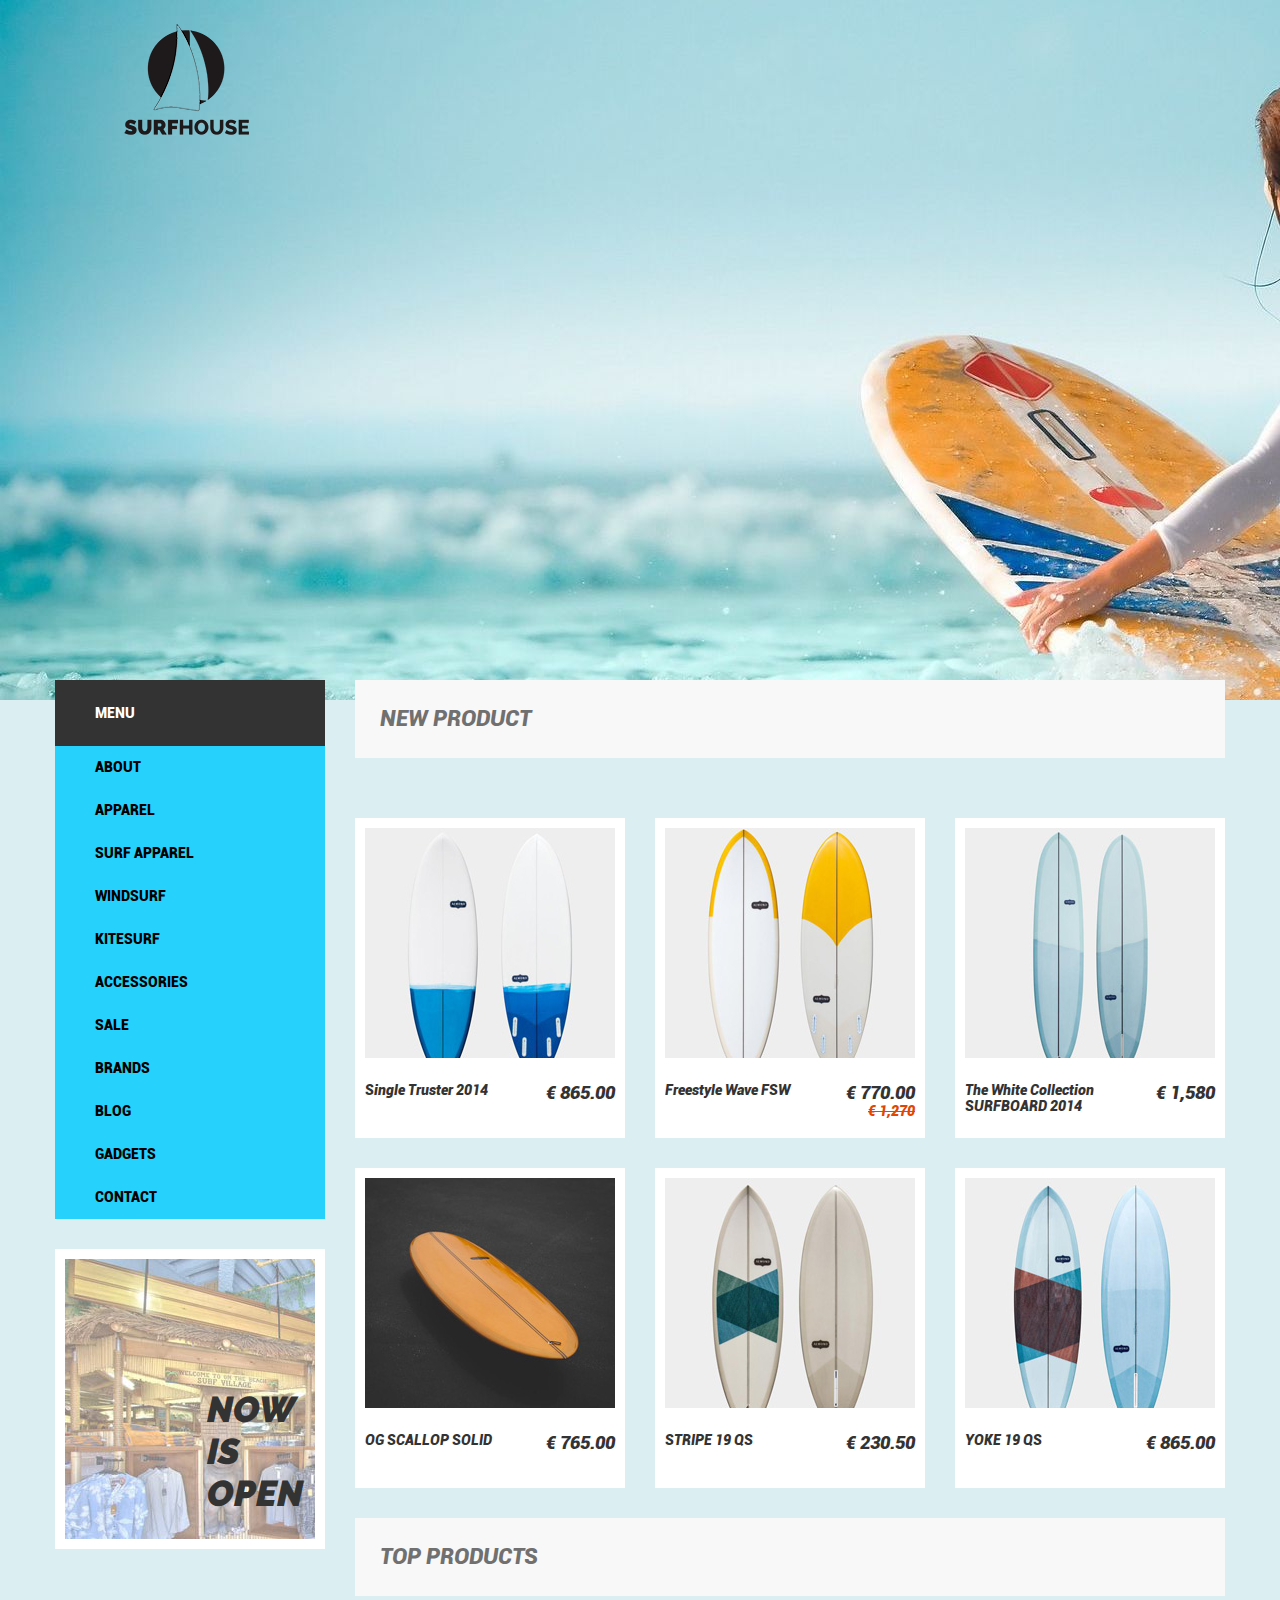
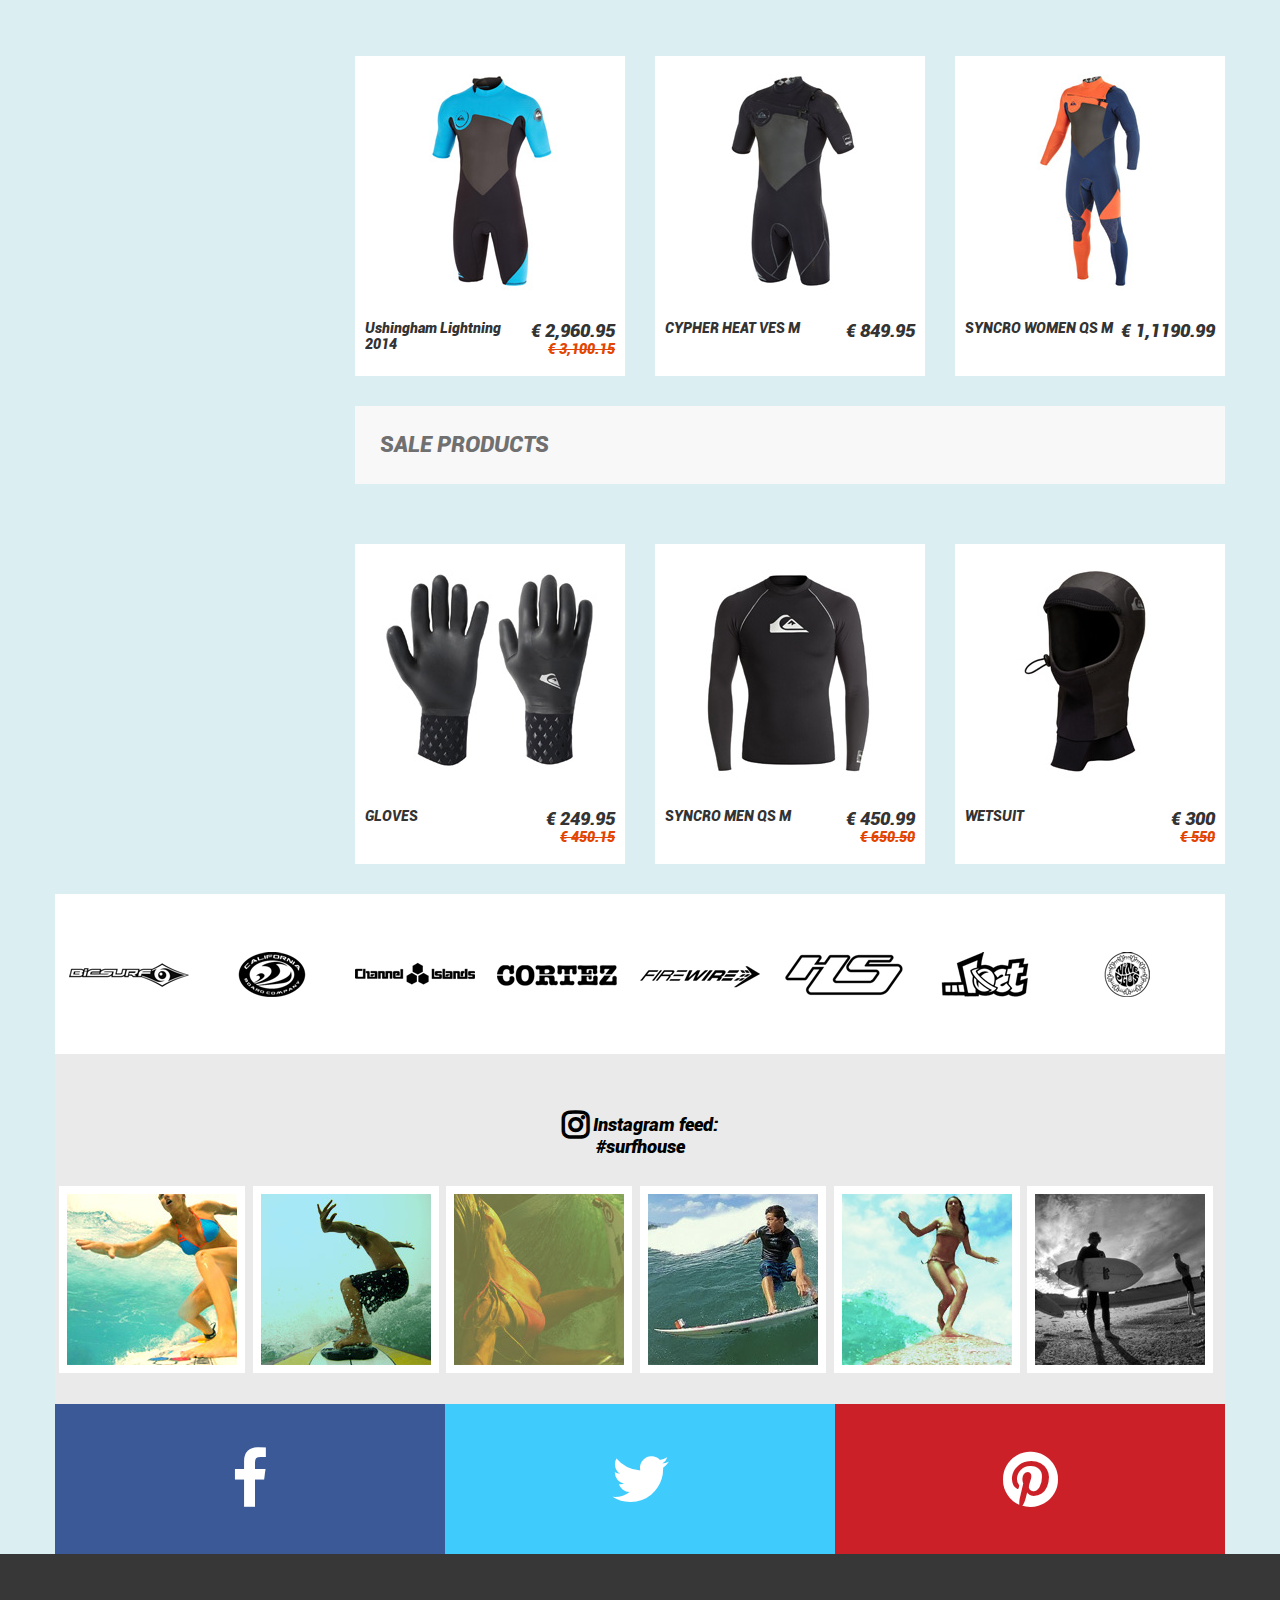
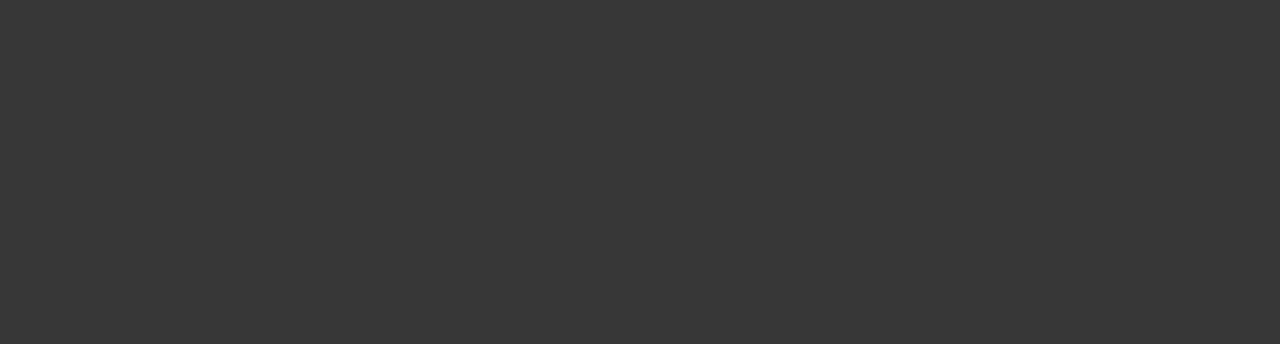
==== shop/index.html @ 4895c392 "В рамках обчения в GeekBrains" ====
<!DOCTYPE html>
<html lang="en">
    <head>
        <meta charset="UTF-8">
        <title>Магазин серфинга</title>
        <link rel="stylesheet" href="packages/font-awesome-4.7.0/css/font-awesome.min.css">
        <link rel="stylesheet" href="style/style.css">
    </head>
    <body>
        <header>
            <div class="headerInside">

            </div>
        </header>
        <div class="container">
            <div class="content">
                <div class="leftContent">
                    <div class="main_menu">
                        <a href="#">Menu</a>
                        <a href="#">About</a>
                        <a href="#">Apparel</a>
                        <a href="#">Surf Apparel</a>
                        <a href="#">Windsurf</a>
                        <a href="#">Kitesurf</a></li>
                        <a href="#">Accessories</a>
                        <a href="#">Sale</a>
                        <a href="#">Brands</a>
                        <a href="#">Blog</a>
                        <a href="#">Gadgets</a>
                        <a href="#">Contact</a>
                    </div>
                    <div class="banner">
                        <div class="bannerInside">
                            <span>Now<br>
                                is<br>
                                open</span>
                        </div>
                    </div>
                </div>
                <div class="rightContent">
                    <div class="productHeader">New product</div>
                    <div class="contentProduct">
                    <div class="productUnit">
                        <div class="productUnitImg">
                             <img src="./images/products/surf1.jpg">
                        </div>
                        <div class="productShortDescripton">
                            Single Truster 2014
                        </div>
                        <div class="productPrice">
                            <div class="newPrice">&euro; 865.00</div>
                        </div>
                    </div>
                    <div class="productUnit">
                        <div class="productUnitImg">
                            <img src="./images/products/surf2.jpg">
                        </div>
                        <div class="productShortDescripton">
                            Freestyle Wave FSW
                        </div>
                        <div class="productPrice">
                            <div class="newPrice">&euro; 770.00</div>
                            <div class="oldPrice">&euro; 1,270</div>
                        </div>
                    </div>
                    <div class="productUnit">
                        <div class="productUnitImg">
                            <img src="./images/products/surf3.jpg">
                        </div>
                        <div class="productShortDescripton">
                            The White Collection SURFBOARD 2014
                        </div>
                        <div class="productPrice">
                            <div class="newPrice">&euro; 1,580</div>
                        </div>
                    </div>
                    <div class="productUnit">
                        <div class="productUnitImg">
                            <img src="./images/products/surf4.jpg">
                        </div>
                        <div class="productShortDescripton">
                            OG SCALLOP SOLID
                        </div>
                        <div class="productPrice">
                            <div class="newPrice">&euro; 765.00</div>
                        </div>
                    </div>
                    <div class="productUnit">
                        <div class="productUnitImg">
                            <img src="./images/products/surf5.jpg">
                        </div>
                        <div class="productShortDescripton">
                            STRIPE 19 QS
                        </div>
                        <div class="productPrice">
                            <div class="newPrice">&euro; 230.50</div>
                        </div>
                    </div>
                    <div class="productUnit">
                        <div class="productUnitImg">
                            <img src="./images/products/surf6.jpg">
                        </div>
                        <div class="productShortDescripton">
                            YOKE 19 QS
                        </div>
                        <div class="productPrice">
                            <div class="newPrice">&euro; 865.00</div>
                        </div>
                    </div>
                    </div>
                    <div class="productHeader">Top products</div>
                    <div class="contentProduct">
                    <div class="productUnit">
                        <div class="productUnitImg">
                            <img src="./images/products/springsuit1.jpg">
                        </div>
                        <div class="productShortDescripton">
                            Ushingham Lightning 2014
                        </div>
                        <div class="productPrice">
                            <div class="newPrice">&euro; 2,960.95</div>
                            <div class="oldPrice">&euro; 3,100.15</div>
                        </div>
                    </div>
                    <div class="productUnit">
                        <div class="productUnitImg">
                            <img src="./images/products/springsuit2.jpg">
                        </div>
                        <div class="productShortDescripton">
                            CYPHER HEAT VES M
                        </div>
                        <div class="productPrice">
                            <div class="newPrice">&euro; 849.95</div>
                        </div>
                    </div>
                    <div class="productUnit">
                        <div class="productUnitImg">
                            <img src="./images/products/springsuit3.jpg">
                        </div>
                        <div class="productShortDescripton">
                            SYNCRO WOMEN QS M
                        </div>
                        <div class="productPrice">
                            <div class="newPrice">&euro; 1,1190.99</div>
                        </div>
                    </div>
                    </div>

                    <div class="productHeader">Sale products</div>
                    <div class="contentProduct">
                    <div class="productUnit">
                        <div class="productUnitImg">
                            <img src="./images/products/gloves.jpg">
                        </div>
                        <div class="productShortDescripton">
                            GLOVES
                        </div>
                        <div class="productPrice">
                            <div class="newPrice">&euro; 249.95</div>
                            <div class="oldPrice">&euro; 450.15</div>
                        </div>
                    </div>
                    <div class="productUnit">
                        <div class="productUnitImg">
                            <img src="./images/products/rashguard.jpg">
                        </div>
                        <div class="productShortDescripton">
                            SYNCRO MEN QS M
                        </div>
                        <div class="productPrice">
                            <div class="newPrice">&euro; 450.99</div>
                            <div class="oldPrice">&euro; 650.50</div>
                        </div>
                    </div>
                    <div class="productUnit">
                        <div class="productUnitImg">
                            <img src="./images/products/wetsuit.jpg">
                        </div>
                        <div class="productShortDescripton">
                            WETSUIT
                        </div>
                        <div class="productPrice">
                            <div class="newPrice">&euro; 300</div>
                            <div class="oldPrice">&euro; 550</div>
                        </div>
                    </div>
                    </div>
                </div>
            </div>
            <div class="brandsAndSocial">
            <div class="brands">
                <img src="./images/brands/Bic-surf.jpg">
                <img src="./images/brands/CBC.jpg">
                <img src="./images/brands/Channel-Islands.jpg">
                <img src="./images/brands/Cortez.jpg">
                <img src="./images/brands/Firewire.jpg">
                <img src="./images/brands/Haydenshapes.jpg">
                <img src="./images/brands/Lost.jpg">
                <img src="./images/brands/Nine-Plus.jpg">
            </div>
            <div class="istagramFeed">
                <div class="instagramFeedHeader">
                    <i class="fa fa-instagram"></i>
                    <span>Instagram feed:</span> #surfhouse
                </div>
                <div class="instagramFeedImages">
                    <img src="images/instagramFeed/1.jpg" alt="">
                    <img src="images/instagramFeed/2.jpg" alt="">
                    <img src="images/instagramFeed/3.jpg" alt="">
                    <img src="images/instagramFeed/4.jpg" alt="">
                    <img src="images/instagramFeed/5.jpg" alt="">
                    <img src="images/instagramFeed/6.jpg" alt="">
                </div>
            </div>
            <div class="socialButtons">
                <a href="#">
                    <i class="fa fa-facebook"></i>
                </a>
                <a href="#">
                    <i class="fa fa-twitter"></i>
                </a>
                <a href="#">
                    <i class="fa fa-pinterest"></i>
                </a>
            </div>
            </div>
        </div>
        <footer>
            <div class="footerInside"></div>
        </footer>
    </body>
</html>
---- shop/style/style.css ----
@font-face {
    font-family: "Raleway Black";
    src: url(../fonts/Raleway-Black.ttf);
}

@font-face {
    font-family: "Raleway Black Italic";
    src: url(../fonts/Raleway-Black-Italic.ttf);
}

@font-face {
    font-family: "Raleway Bold";
    src: url(../fonts/Raleway-Bold.ttf);
}

@font-face {
    font-family: "Raleway Bold Italic";
    src: url(../fonts/Raleway-Bold-Italic.ttf);
}

@font-face {
    font-family: "Raleway Extra Bold";
    src: url(../fonts/Raleway-ExtraBold.ttf);
}

@font-face {
    font-family: "Raleway Regular";
    src: url(../fonts/Raleway-Regular.ttf);
}

@font-face {
    font-family: "Roboto Black";
    src: url(../fonts/Roboto-Black.ttf);
}

@font-face {
    font-family: "Roboto Black Italic";
    src: url(../fonts/Roboto-Black-Italic.ttf);
}

@font-face {
    font-family: "Roboto Bold";
    src: url(../fonts/Roboto-Bold.ttf);
}

@font-face {
    font-family: "Roboto Regular";
    src: url(../fonts/Roboto-Regular.ttf);
}
body {
    margin: 0;
    background: rgb(219,238,242)
}
header {
    width: auto;
    height: 700px;
    background: url('../images/indexBack.jpg');
}
.headerInside {
    height: inherit;
    width: 1170px;
    margin: 0 auto;
    background: url('../images/Logo.png') no-repeat 69px 24px;
    position: relative;
}
.container {
    margin-top: -20px;

}
.container :after,
.content:after {
    display: block;
    clear: both;
    content: '';
}
.content {
    margin: 0 auto;
    width: 1170px;
}
.leftContent {
    width: 270px;
    float: left;
}
.main_menu {
    background-color: #26d2fc;
    margin: 0;
    padding: 0;
    list-style: none;
}
.rightContent {
    width: 870px;
    float: right;
}
.productHeader {
    height: 78px;
    line-height: 78px;
    padding: 0 25px;
    box-sizing: border-box;
    background: #f8f8f8;
    font-family: "Roboto Black Italic", sans-serif;
    font-size: 22px;
    text-transform: uppercase;
    color: #707070;
    margin-bottom: 30px;
}
.contentProduct:after {
    clear: both;
    content: '';
    display: block;
}
.contentProduct {
    margin-bottom: 30px;
}
.productUnit {
    background-color: #ffffff;
    width: 270px;
    height: 320px;
    float: left;
    margin-right: 30px;
    margin-top: 30px;
    padding: 10px;
    box-sizing: border-box;
    position: relative;
}
.productUnit:nth-child(3n) {
    margin-right: 0;
}
.productUnitImg {
    width: 100%;
    height: 235px;
    float: left;
    margin-bottom: 19px;
}

.productShortDescripton {
    width: 155px;
    font-family: "Roboto Black Italic", sans-serif;
    font-size: 14px;
    color: #333;
    float: left;
    max-height: 2.4em;
    overflow: hidden;
}

.productPrice {
    float: right;
    font-family: "Roboto Black Italic", sans-serif;
    color: #333;
    text-align: right;
}
.newPrice {
    font-size: 18px;
}
.oldPrice {
    color: #e24602;
    font-size: 14px;
    text-decoration: line-through;
}
.main_menu {
    background-color: #26d2fc;
    margin: 0;
    padding: 0;

}


.main_menu :first-child {
    height: 66px;
    background: #333;
    color: #fff;
    line-height: 66px;
}



.main_menu a {
    display: block;
    height: inherit;
    text-transform: uppercase;
    font-family: "Roboto Black", sans-serif;
    font-size: 14px;
    color: #000;
    text-decoration: none;
    padding: 0 40px;
    box-sizing: border-box;
    line-height: 43px;
}

.main_menu a:hover {
    background-color: #333;
    color: #fff;
}

.banner {
    margin-top: 30px;
    height: 300px;
    background: #fff;
    padding: 10px;
    box-sizing: border-box;
}

.bannerInside {
    width: 100%;
    height: 100%;
    background: url('../images/store.jpg');
}
.bannerInside span {
    font-family: "Raleway Black Italic", sans-serif;
    font-size: 36px;
    text-transform: uppercase;
    position: relative;
    top: 129px;
    left: 142px;
    color: #333;
}
.brandsAndSocial {
    width: 1170px;
    margin: 0 auto;
}

.brands {
    clear: both;
    height: 160px;
    background: #fff;
    display: flex;
    flex-direction: row;
    justify-content: space-between;
    align-items: center;
    padding: 14px;
    box-sizing: border-box;: both;
}
.istagramFeed {
    height: 350px;
    background-color: #eaeaea;
    padding-top: 50px;
    box-sizing: border-box;
}

.instagramFeedHeader {
    width: 100%;
    text-align: center;
    font-size: 18px;
    font-family: "Roboto Black Italic", sans-serif;
}

.instagramFeedHeader i {
    font-size: 32px;
    font-weight: bold;
    position: relative;
    top: 5px;
}

.instaFeedHead span {
    font-size: 22px;
}

.instagramFeedImages {
    margin-top: 29px;
    display: flex;
    flex-direction: row;
    justify-content: space-around;
    align-items: center;
}

.instagramFeedImages img {
    padding: 8px;
    background: #fff;
}

.socialButtons {
    height: 150px;
    display: flex;
    flex-direction: row;
    justify-content: space-between;
    align-items: center
}

.socialButtons a {
    display: flex;
    flex-direction: row;
    justify-content: center;
    align-items: center;
    width: calc(100%/3);
    height: inherit;
    text-decoration: none;
    color: #fff;
    font-size: 4rem;
}

.socialButtons a:nth-child(1) {
    background-color: #3b5997;
}

.socialButtons a:nth-child(2) {
    background-color: #3fccfd;
}

.socialButtons a:nth-child(3) {
    background-color: #cb2027;
}

footer {
    height: 390px;
    background-color: #373737;
}

.footerInside {
    width: 1170px;
    margin: 0 auto;
    height: 343px;
    display: flex;
    flex-direction: row;
    justify-content: space-between;
    padding-top: 75px;
    box-sizing: border-box;
}

.columnHead {
    font-family: "Raleway Extra Bold", sans-serif;
    font-size: 18px;
    color: #fff;
    margin-bottom: 28px;
}

.columnLinks a {
    font-family: "Roboto Regular", sans-serif;
    font-size: 12px;
    color: #fff;
    text-decoration: none;
    display: block;
    margin-bottom: 4px;
}

.newsLetter {
    width: 270px;
}

.columnNewsLetter {
    font-family: "Roboto Regular", sans-serif;
    font-size: 12px;
    color: #fff;
}

.newsLetterText {
    margin-bottom: 31px;
}

.columnNewsLetter input {
    background-color: #fff51f;
    width: 180px;
    height: 30px;
    outline: none;
    border: none;
    padding: 0 5px;
    box-sizing: border-box;
    float: left;
}

.columnNewsLetter button {
    width: 71px;
    height: 30px;
    background: #000;
    color: #fff;
    font-family: "Roboto Regular", sans-serif;
    font-size: 12px;
    text-transform: uppercase;
    border: 0;
    outline: none;
}

.columnNewsLetter button:hover {
    background: #fff;
    color: #000;
    cursor: pointer;
}

.cardsWrap {
    display: flex;
    flex-direction: row;
    justify-content: space-between;
    margin-top: 45px;
}

.about {
    width: 232px;
    color: #fff;
    font-family: "Roboto Regular", sans-serif;
}

.aboutText {
    font-size: 12px;
    text-align: justify;
}

.aboutPhone {
    font-size: 14px;
    margin-top: 14px;
}

.aboutPhone span,
.aboutEmail span {
    margin-right: 10px;
}

.aboutEmail {
    margin-top: 14px;
    color: #faef03;
    font-size: 14px;
}

.aboutEmail span {
    color: #fff;
}

.footerCopyrights {
    height: 47px;
    background: #333;
    line-height: 47px;
}

.copyrightsInside {
    width: 1170px;
    margin: 0 auto;
    height: inherit;
    color: #fff;
}

.footerCopySign {
    float: left;
    font-size: 12px;
    font-family: "Roboto Regular", sans-serif;
}

.footerSocials {
    height: inherit;
    float:right;
    width: 178px;
    display: flex;
    flex-direction: row;
    justify-content: space-between;
    align-items: center;
}
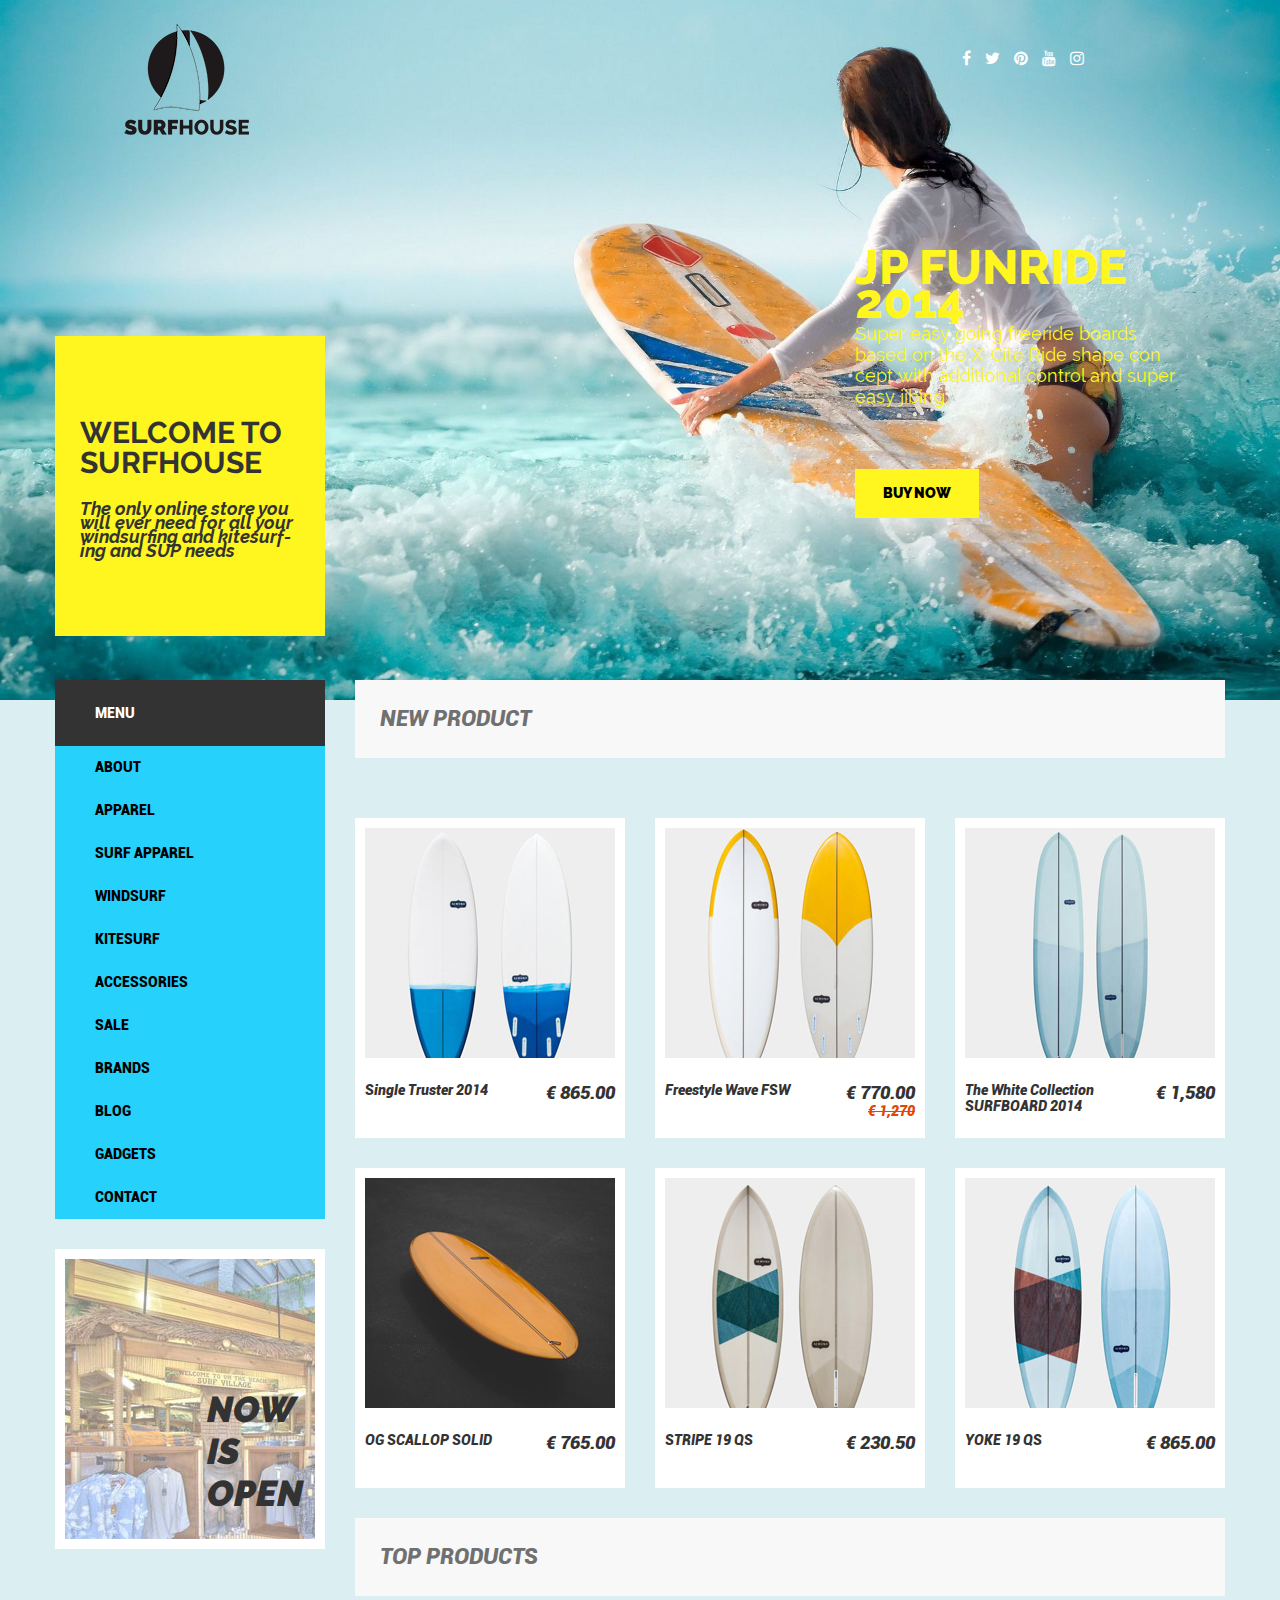
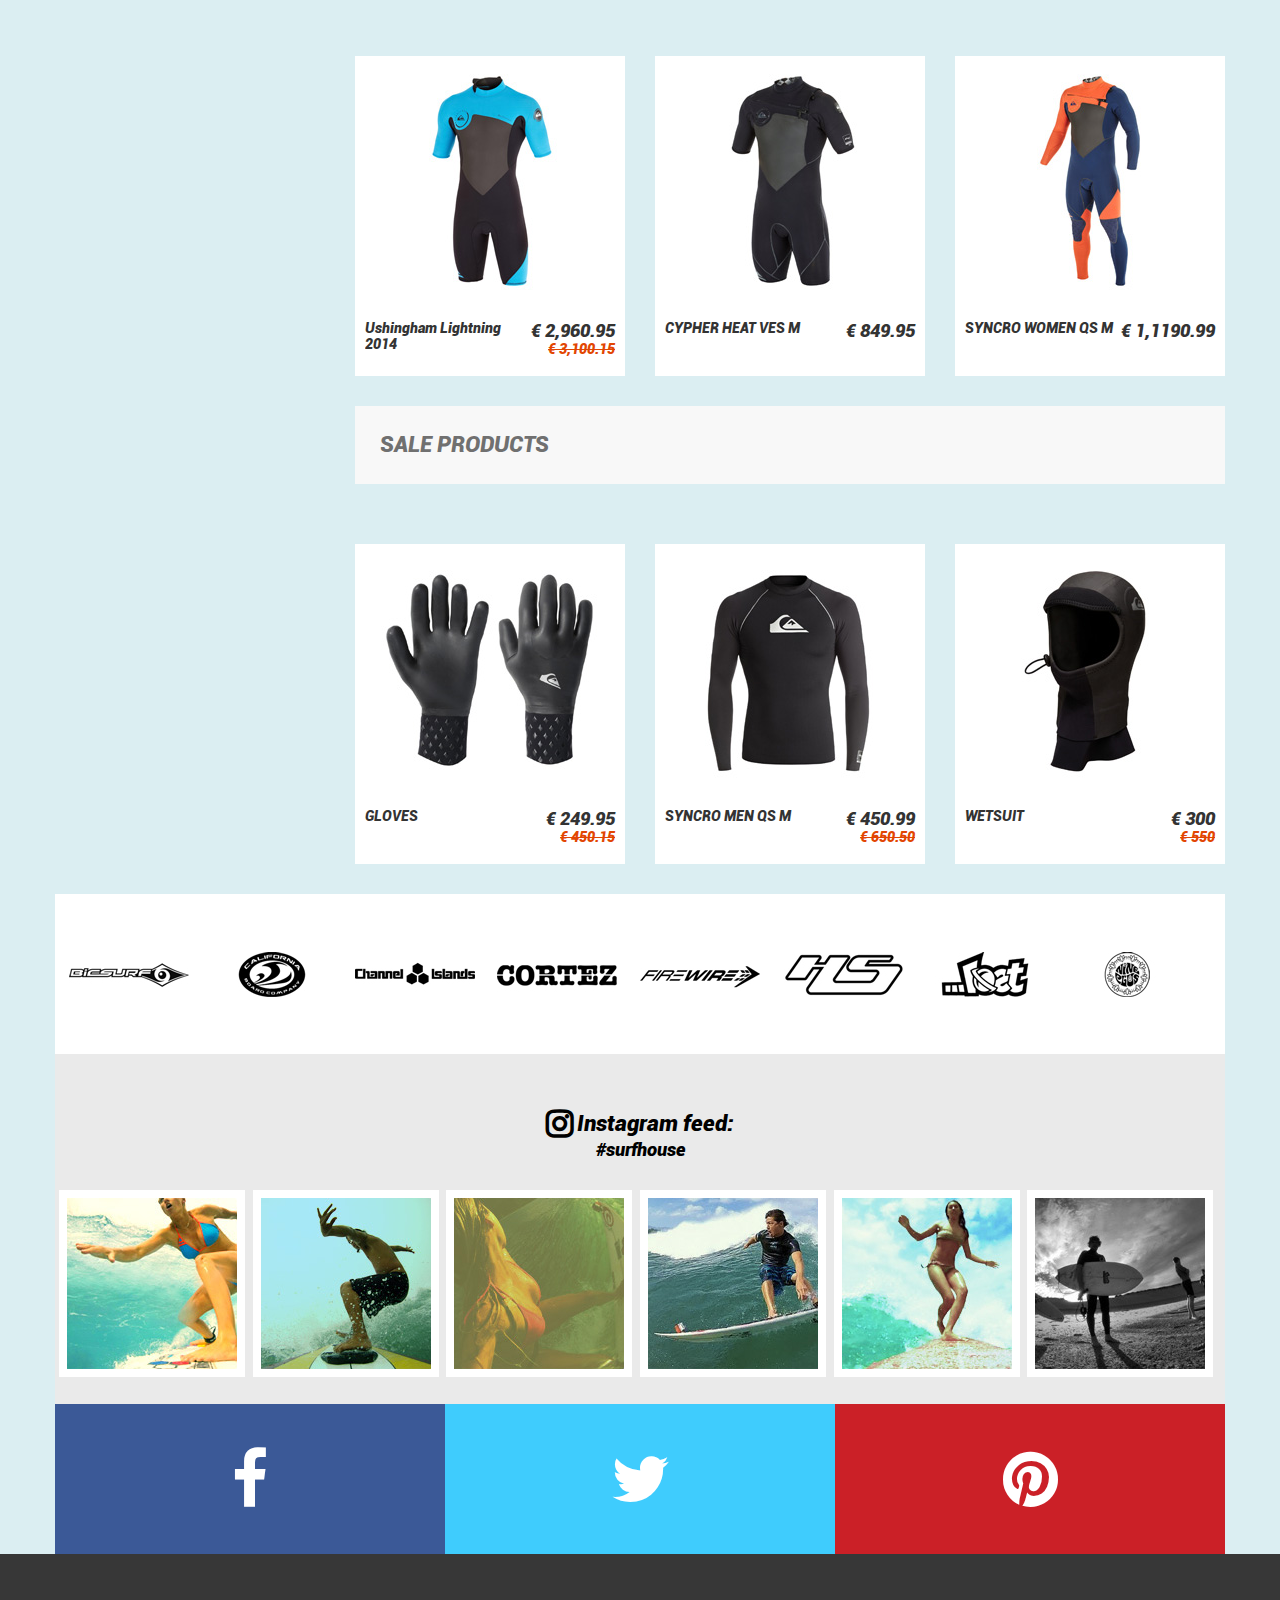
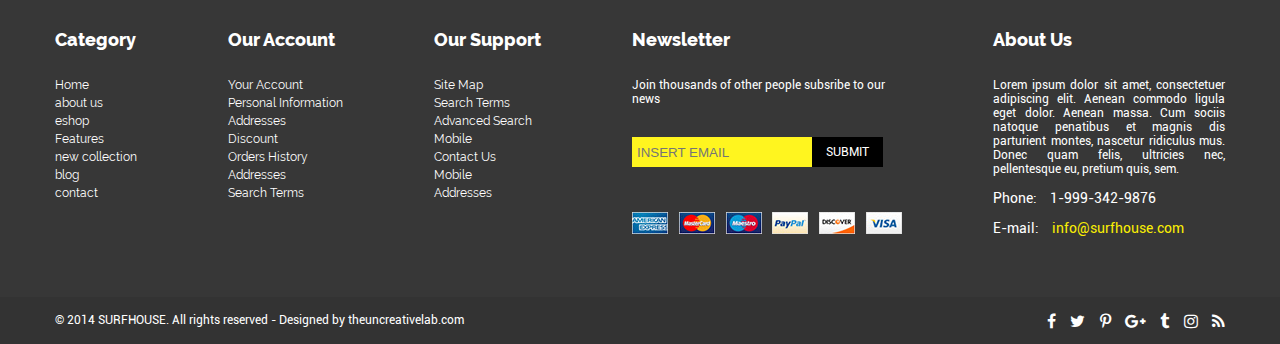
==== commit 12b40593: "Внесены правки в проект" ====
--- a/shop/index.html
+++ b/shop/index.html
@@ -9,7 +9,35 @@
     <body>
         <header>
             <div class="headerInside">
-
+                <div class="welcome">
+                    <div class="welcomeTitle">Welcome to surfhouse</div>
+                    <div class="welcomeText">
+                        The only online store you<br>
+                        will ever need for all your<br>
+                        windsurfing and kitesurf-<br>
+                        ing and SUP needs
+                </div>
+                </div>
+                <div class="headerSocials">
+                    <i class="fa fa-facebook"></i>
+                    <i class="fa fa-twitter"></i>
+                    <i class="fa fa-pinterest"></i>
+                    <i class="fa fa-youtube"></i>
+                    <i class="fa fa-instagram"></i>
+                </div>
+                <div class="funride">
+                    <div class="funrideHeader">
+                        Jp Funride<br>
+                        2014
+                    </div>
+                    <div class="funrideShortDescription">
+                        Super easy going freeride boards<br>
+                        based on the X-Cite Ride shape con<br>
+                        cept with additional control and super<br>
+                        easy jibing.
+                    </div>
+                    <a class="funrideBuyBtn" href="#">Buy now</a>
+                </div>
             </div>
         </header>
         <div class="container">
@@ -44,7 +72,7 @@
                         <div class="productUnitImg">
                              <img src="./images/products/surf1.jpg">
                         </div>
-                        <div class="productShortDescripton">
+                        <div class="productShortDescription">
                             Single Truster 2014
                         </div>
                         <div class="productPrice">
@@ -55,7 +83,7 @@
                         <div class="productUnitImg">
                             <img src="./images/products/surf2.jpg">
                         </div>
-                        <div class="productShortDescripton">
+                        <div class="productShortDescription">
                             Freestyle Wave FSW
                         </div>
                         <div class="productPrice">
@@ -67,7 +95,7 @@
                         <div class="productUnitImg">
                             <img src="./images/products/surf3.jpg">
                         </div>
-                        <div class="productShortDescripton">
+                        <div class="productShortDescription">
                             The White Collection SURFBOARD 2014
                         </div>
                         <div class="productPrice">
@@ -78,7 +106,7 @@
                         <div class="productUnitImg">
                             <img src="./images/products/surf4.jpg">
                         </div>
-                        <div class="productShortDescripton">
+                        <div class="productShortDescription">
                             OG SCALLOP SOLID
                         </div>
                         <div class="productPrice">
@@ -89,7 +117,7 @@
                         <div class="productUnitImg">
                             <img src="./images/products/surf5.jpg">
                         </div>
-                        <div class="productShortDescripton">
+                        <div class="productShortDescription">
                             STRIPE 19 QS
                         </div>
                         <div class="productPrice">
@@ -100,7 +128,7 @@
                         <div class="productUnitImg">
                             <img src="./images/products/surf6.jpg">
                         </div>
-                        <div class="productShortDescripton">
+                        <div class="productShortDescription">
                             YOKE 19 QS
                         </div>
                         <div class="productPrice">
@@ -114,7 +142,7 @@
                         <div class="productUnitImg">
                             <img src="./images/products/springsuit1.jpg">
                         </div>
-                        <div class="productShortDescripton">
+                        <div class="productShortDescription">
                             Ushingham Lightning 2014
                         </div>
                         <div class="productPrice">
@@ -126,7 +154,7 @@
                         <div class="productUnitImg">
                             <img src="./images/products/springsuit2.jpg">
                         </div>
-                        <div class="productShortDescripton">
+                        <div class="productShortDescription">
                             CYPHER HEAT VES M
                         </div>
                         <div class="productPrice">
@@ -137,7 +165,7 @@
                         <div class="productUnitImg">
                             <img src="./images/products/springsuit3.jpg">
                         </div>
-                        <div class="productShortDescripton">
+                        <div class="productShortDescription">
                             SYNCRO WOMEN QS M
                         </div>
                         <div class="productPrice">
@@ -152,7 +180,7 @@
                         <div class="productUnitImg">
                             <img src="./images/products/gloves.jpg">
                         </div>
-                        <div class="productShortDescripton">
+                        <div class="productShortDescription">
                             GLOVES
                         </div>
                         <div class="productPrice">
@@ -164,7 +192,7 @@
                         <div class="productUnitImg">
                             <img src="./images/products/rashguard.jpg">
                         </div>
-                        <div class="productShortDescripton">
+                        <div class="productShortDescription">
                             SYNCRO MEN QS M
                         </div>
                         <div class="productPrice">
@@ -176,7 +204,7 @@
                         <div class="productUnitImg">
                             <img src="./images/products/wetsuit.jpg">
                         </div>
-                        <div class="productShortDescripton">
+                        <div class="productShortDescription">
                             WETSUIT
                         </div>
                         <div class="productPrice">
@@ -226,7 +254,98 @@
             </div>
         </div>
         <footer>
-            <div class="footerInside"></div>
+            <div class="footerInside">
+               <div class="footerContent">
+                   <div class="footerContentHeader">Category</div>
+                   <div class="footerContentLink">
+                       <a href="#">Home</a>
+                       <a href="#">about us</a>
+                       <a href="#">eshop</a>
+                       <a href="#">Features</a>
+                       <a href="#">new collection</a>
+                       <a href="#">blog</a>
+                       <a href="#">contact</a>
+                   </div>
+               </div>
+               <div class="footerContent">
+                   <div class="footerContentHeader">Our Account</div>
+                   <div class="footerContentLink">
+                       <a href="#">Your Account</a>
+                       <a href="#">Personal Information</a>
+                       <a href="#">Addresses</a>
+                       <a href="#">Discount</a>
+                       <a href="#">Orders History</a>
+                       <a href="#">Addresses</a>
+                       <a href="#">Search Terms</a>
+                   </div>
+               </div>
+               <div class="footerContent">
+                   <div class="footerContentHeader">Our Support</div>
+                   <div class="footerContentLink">
+                       <a href="#">Site Map</a>
+                       <a href="#">Search Terms</a>
+                       <a href="#">Advanced Search</a>
+                       <a href="#">Mobile</a>
+                       <a href="#">Contact Us</a>
+                       <a href="#">Mobile</a>
+                       <a href="#">Addresses</a>
+                   </div>
+               </div>
+               <div class="footerContent newsLetter">
+                   <div class="footerContentHeader">Newsletter</div>
+                   <div class="newsLetterColumn">
+                       <div class="newsLetterText">
+                           Join thousands of other people subsribe to our news
+                       </div>
+                       <input type="email" placeholder="INSERT EMAIL">
+                       <button>SUBMIT</button>
+
+                       <div class="cards">
+                           <img src="./images/paymentMethods/american-express.jpg">
+                           <img src="./images/paymentMethods/master-card.jpg">
+                           <img src="./images/paymentMethods/maestro.jpg">
+                           <img src="./images/paymentMethods/paypal.jpg">
+                           <img src="./images/paymentMethods/discover.jpg">
+                           <img src="./images/paymentMethods/visa.jpg">
+                       </div>
+                   </div>
+               </div>
+               <div class="footerContent aboutUs">
+                   <div class="footerContentHeader">About Us</div>
+                   <div class="AboutUsColumn">
+                       <div class="contentAboutUs">
+                           <div class="aboutUsText">
+                               Lorem ipsum dolor sit amet, consectetuer adipiscing elit. Aenean commodo
+                               ligula eget dolor. Aenean massa. Cum sociis natoque penatibus et magnis dis
+                               parturient montes, nascetur ridiculus mus. Donec quam felis, ultricies nec,
+                               pellentesque eu, pretium quis, sem.
+                           </div>
+                           <div class="aboutUsPhone">
+                               <span>Phone:</span> 1-999-342-9876
+                           </div>
+                           <div class="aboutUsEmail">
+                               <span>E-mail:</span> info@surfhouse.com
+                           </div>
+                       </div>
+                   </div>
+               </div>
+            </div>
+               <div class="footerCopy">
+                   <div class="footerCopyContent">
+                       <div class="footerCopyText">
+                           &copy; 2014  SURFHOUSE. All rights reserved - Designed by theuncreativelab.com
+                       </div>
+                       <div class="footerSocials">
+                           <i class="fa fa-facebook"></i>
+                           <i class="fa fa-twitter"></i>
+                           <i class="fa fa-pinterest-p"></i>
+                           <i class="fa fa-google-plus"></i>
+                           <i class="fa fa-tumblr"></i>
+                           <i class="fa fa-instagram"></i>
+                           <i class="fa fa-feed"></i>
+                       </div>
+                   </div>
+               </div>
         </footer>
     </body>
 </html>--- a/shop/style/style.css
+++ b/shop/style/style.css
@@ -55,6 +55,7 @@
     width: auto;
     height: 700px;
     background: url('../images/indexBack.jpg');
+    background-size: cover;
 }
 .headerInside {
     height: inherit;
@@ -63,9 +64,72 @@
     background: url('../images/Logo.png') no-repeat 69px 24px;
     position: relative;
 }
+.welcome {
+    background-color: #fff51f;
+    width: 270px;
+    height: 300px;
+    position: absolute;
+    top: 336px;
+    padding: 82px 25px 0 25px;
+    box-sizing: border-box;
+}
+.welcomeTitle {
+    font-family: "Raleway Bold", sans-serif;
+    color: #333333;
+    font-size: 30px;
+    line-height: 30px;
+    text-transform: uppercase;
+}
+.welcomeText {
+    font-family: "Raleway Bold Italic", sans-serif;
+    font-size: 18px;
+    line-height: 14px;
+    margin-top: 24px;
+    color: #333;
+}
+.headerSocials {
+    position: absolute;
+    right: 131px;
+    top: 50px;
+}
+.headerSocials i {
+    color: #fff;
+    margin-right: 10px;
+}
+.funride {
+    position: absolute;
+    right: 50px;
+    top: 250px;
+}
+.funrideHeader {
+    font-family: "Raleway Extra Bold", sans-serif;
+    color: #fff51f;
+    font-size: 48px;
+    line-height: 34px;
+    text-transform: uppercase;
+}
+.funrideShortDescription {
+    font-family: "Raleway Regular", sans-serif;
+    color: #fff51f;
+    font-size: 18px;
+    margin-top: 5px;
+}
+.funrideBuyBtn {
+    background-color: #fff51f;
+    width: 124px;
+    height: 49px;
+    display: block;
+    line-height: 49px;
+    text-decoration: none;
+    text-align: center;
+    font-size: 14px;
+    font-family: "Raleway Black", sans-serif;
+    text-transform: uppercase;
+    color: #000;
+    margin-top: 62px;
+}
 .container {
     margin-top: -20px;
-
 }
 .container :after,
 .content:after {
@@ -87,6 +151,52 @@
     padding: 0;
     list-style: none;
 }
+.main_menu :first-child {
+    height: 66px;
+    background: #333;
+    color: #fff;
+    line-height: 66px;
+}
+.main_menu a {
+    display: block;
+    height: inherit;
+    text-transform: uppercase;
+    font-family: "Roboto Black", sans-serif;
+    font-size: 14px;
+    color: #000;
+    text-decoration: none;
+    padding: 0 40px;
+    box-sizing: border-box;
+    line-height: 43px;
+}
+
+.main_menu a:hover {
+    background-color: #333;
+    color: #fff;
+}
+
+.banner {
+    margin-top: 30px;
+    height: 300px;
+    background: #fff;
+    padding: 10px;
+    box-sizing: border-box;
+}
+
+.bannerInside {
+    width: 100%;
+    height: 100%;
+    background: url('../images/store.jpg');
+}
+.bannerInside span {
+    font-family: "Raleway Black Italic", sans-serif;
+    font-size: 36px;
+    text-transform: uppercase;
+    position: relative;
+    top: 129px;
+    left: 142px;
+    color: #333;
+}
 .rightContent {
     width: 870px;
     float: right;
@@ -132,7 +242,7 @@
     margin-bottom: 19px;
 }
 
-.productShortDescripton {
+.productShortDescription {
     width: 155px;
     font-family: "Roboto Black Italic", sans-serif;
     font-size: 14px;
@@ -156,63 +266,6 @@
     font-size: 14px;
     text-decoration: line-through;
 }
-.main_menu {
-    background-color: #26d2fc;
-    margin: 0;
-    padding: 0;
-
-}
-
-
-.main_menu :first-child {
-    height: 66px;
-    background: #333;
-    color: #fff;
-    line-height: 66px;
-}
-
-
-
-.main_menu a {
-    display: block;
-    height: inherit;
-    text-transform: uppercase;
-    font-family: "Roboto Black", sans-serif;
-    font-size: 14px;
-    color: #000;
-    text-decoration: none;
-    padding: 0 40px;
-    box-sizing: border-box;
-    line-height: 43px;
-}
-
-.main_menu a:hover {
-    background-color: #333;
-    color: #fff;
-}
-
-.banner {
-    margin-top: 30px;
-    height: 300px;
-    background: #fff;
-    padding: 10px;
-    box-sizing: border-box;
-}
-
-.bannerInside {
-    width: 100%;
-    height: 100%;
-    background: url('../images/store.jpg');
-}
-.bannerInside span {
-    font-family: "Raleway Black Italic", sans-serif;
-    font-size: 36px;
-    text-transform: uppercase;
-    position: relative;
-    top: 129px;
-    left: 142px;
-    color: #333;
-}
 .brandsAndSocial {
     width: 1170px;
     margin: 0 auto;
@@ -247,10 +300,10 @@
     font-size: 32px;
     font-weight: bold;
     position: relative;
-    top: 5px;
-}
-
-.instaFeedHead span {
+    top: 4px;
+}
+
+.instagramFeedHeader span {
     font-size: 22px;
 }
 
@@ -314,38 +367,32 @@
     padding-top: 75px;
     box-sizing: border-box;
 }
-
-.columnHead {
+.footerContentHeader {
     font-family: "Raleway Extra Bold", sans-serif;
     font-size: 18px;
     color: #fff;
     margin-bottom: 28px;
 }
-
-.columnLinks a {
+.footerContentLink a{
+    display: block;
+    font-size: 12px;
+    text-decoration: none;
+    font-family: "Raleway Regular", sans-serif;
+    color: #fff;
+    margin-bottom: 4px;
+}
+.newsLetter {
+    width: 270px;
+}
+.newsLetterColumn {
     font-family: "Roboto Regular", sans-serif;
     font-size: 12px;
     color: #fff;
-    text-decoration: none;
-    display: block;
-    margin-bottom: 4px;
-}
-
-.newsLetter {
-    width: 270px;
-}
-
-.columnNewsLetter {
-    font-family: "Roboto Regular", sans-serif;
-    font-size: 12px;
-    color: #fff;
-}
-
+}
 .newsLetterText {
     margin-bottom: 31px;
 }
-
-.columnNewsLetter input {
+.newsLetterColumn input {
     background-color: #fff51f;
     width: 180px;
     height: 30px;
@@ -355,8 +402,7 @@
     box-sizing: border-box;
     float: left;
 }
-
-.columnNewsLetter button {
+.newsLetterColumn button {
     width: 71px;
     height: 30px;
     background: #000;
@@ -367,70 +413,53 @@
     border: 0;
     outline: none;
 }
-
-.columnNewsLetter button:hover {
-    background: #fff;
-    color: #000;
-    cursor: pointer;
-}
-
-.cardsWrap {
+.cards {
     display: flex;
     flex-direction: row;
     justify-content: space-between;
     margin-top: 45px;
 }
-
-.about {
+.aboutUs {
     width: 232px;
     color: #fff;
     font-family: "Roboto Regular", sans-serif;
 }
-
-.aboutText {
+.aboutUsText {
     font-size: 12px;
     text-align: justify;
 }
-
-.aboutPhone {
+.aboutUsPhone {
     font-size: 14px;
     margin-top: 14px;
 }
-
-.aboutPhone span,
-.aboutEmail span {
+.aboutUsPhone span,
+.aboutUsEmail span {
     margin-right: 10px;
 }
-
-.aboutEmail {
+.aboutUsEmail {
+    font-size: 14px;
     margin-top: 14px;
     color: #faef03;
-    font-size: 14px;
-}
-
-.aboutEmail span {
-    color: #fff;
-}
-
-.footerCopyrights {
+}
+.aboutUsEmail span {
+    color: #fff;
+}
+.footerCopy {
     height: 47px;
     background: #333;
     line-height: 47px;
 }
-
-.copyrightsInside {
+.footerCopyContent {
     width: 1170px;
     margin: 0 auto;
     height: inherit;
     color: #fff;
 }
-
-.footerCopySign {
+.footerCopyText {
     float: left;
     font-size: 12px;
     font-family: "Roboto Regular", sans-serif;
 }
-
 .footerSocials {
     height: inherit;
     float:right;
